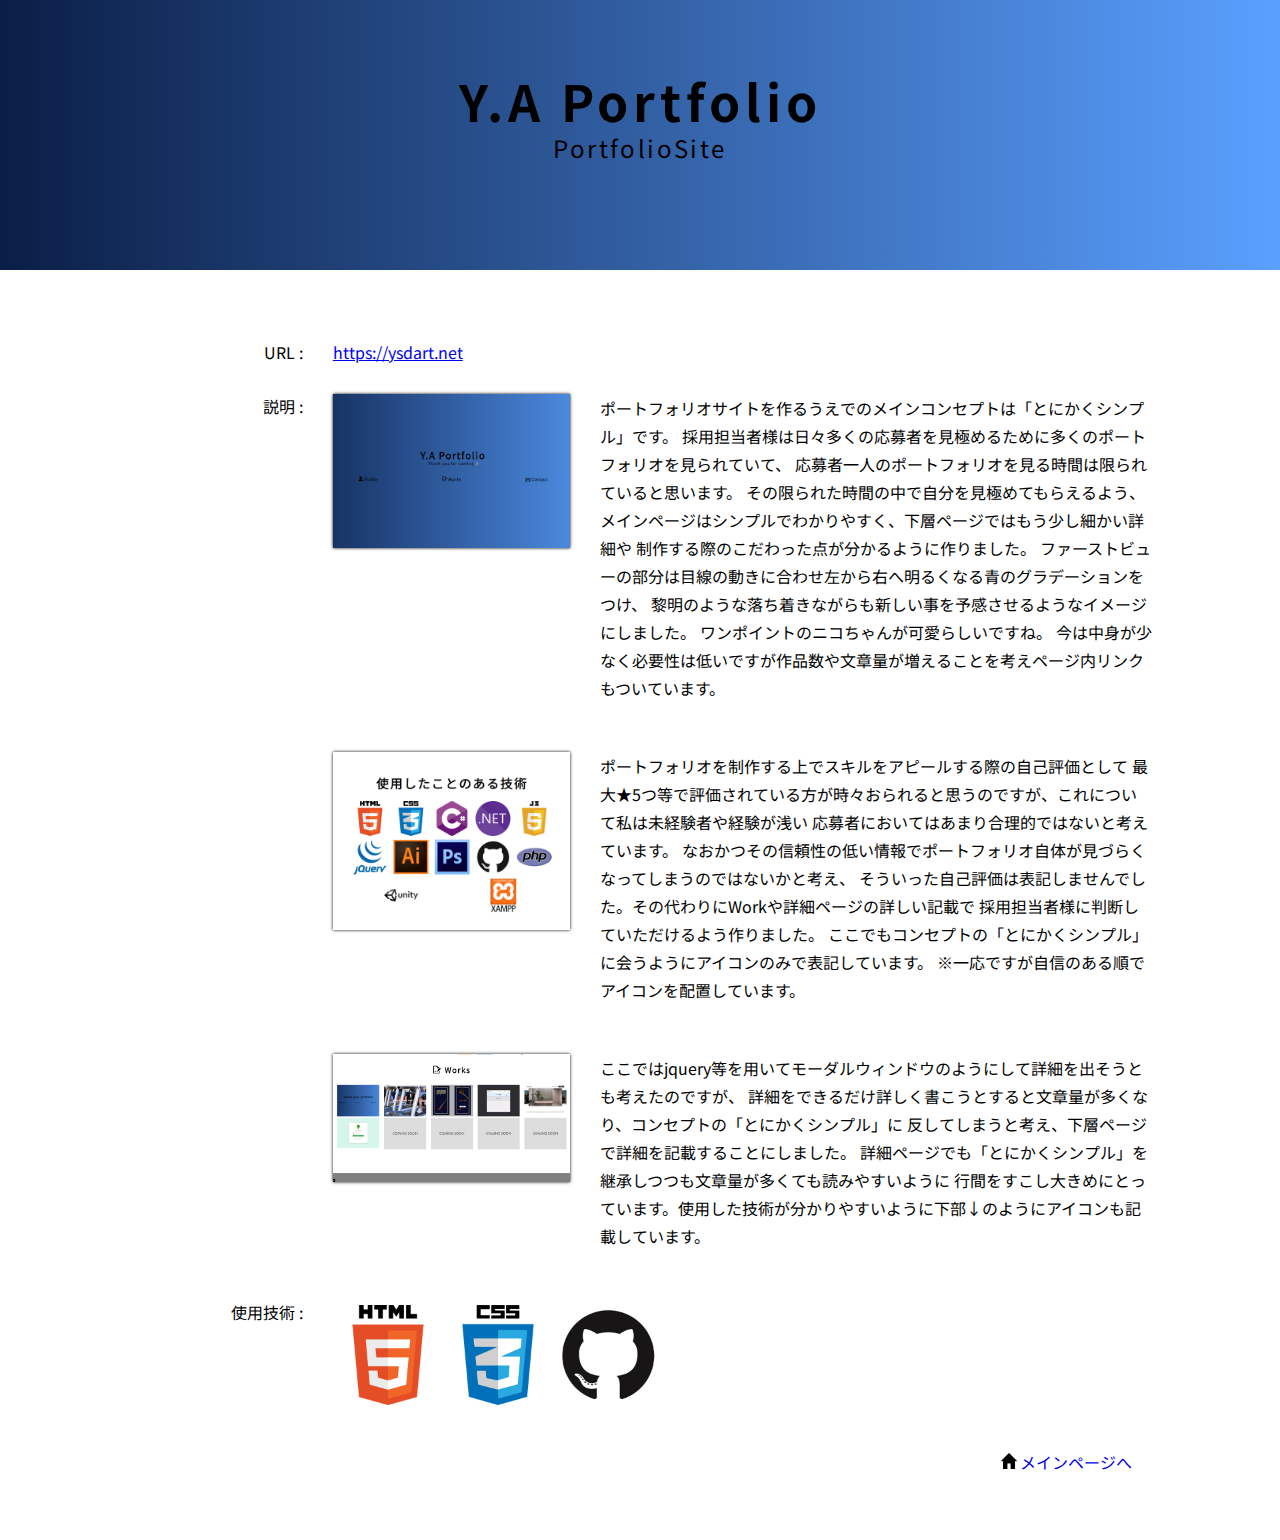
==== Portfolio01.html @ 57b86f24 "Add files via upload" ====
<!DOCTYPE html>
<html lang="ja">
<head>
    <meta charset="UTF-8">
    <meta name="viewport" content="width=device-width, initial-scale=1.0">
    <link rel="stylesheet" href="css/reset.css">
    <link rel="stylesheet" href="css/Portfolio01.css">
    <link href="https://fonts.googleapis.com/css2?family=Noto+Sans+JP&display=swap" rel="stylesheet">
    <title>PortfolioSite</title>
</head>
<body>
    <header class="header">
        <div class="inner">
            <div class="headerTitle">
              <div class="mainTitle">Y.A Portfolio</div>
              <div class="subTitle">PortfolioSite</div>
            </div>
        </div>
    </header>
    <section>
        <div class="mainFlex">
            <div class="url left">URL :</div>
            <div class="urlContent right"><a href="https://ysdart.net">https://ysdart.net</a></div>
        </div>
        <div class="mainFlex">
            <div class="discription left">説明 :</div>
            <div class="discriptionContent right">
                <div class="leftContent"><img src="images/portfolio2.png" alt=""></div>
                <div class="rightContent">
                    ポートフォリオサイトを作るうえでのメインコンセプトは「とにかくシンプル」です。
                    採用担当者様は日々多くの応募者を見極めるために多くのポートフォリオを見られていて、
                    応募者一人のポートフォリオを見る時間は限られていると思います。
                    その限られた時間の中で自分を見極めてもらえるよう、
                    メインページはシンプルでわかりやすく、下層ページではもう少し細かい詳細や
                    制作する際のこだわった点が分かるように作りました。
                    ファーストビューの部分は目線の動きに合わせ左から右へ明るくなる青のグラデーションをつけ、
                    黎明のような落ち着きながらも新しい事を予感させるようなイメージにしました。
                    ワンポイントのニコちゃんが可愛らしいですね。
                    今は中身が少なく必要性は低いですが作品数や文章量が増えることを考えページ内リンクもついています。
                </div>
            </div>
        </div>
        <div class="mainFlex">
            <div class="discription left"></div>
            <div class="discriptionContent right">
                <div class="leftContent"><img src="images/skillPoint.png" alt=""></div>
                <div class="rightContent">
                    ポートフォリオを制作する上でスキルをアピールする際の自己評価として
                    最大★5つ等で評価されている方が時々おられると思うのですが、これについて私は未経験者や経験が浅い
                    応募者においてはあまり合理的ではないと考えています。
                    なおかつその信頼性の低い情報でポートフォリオ自体が見づらくなってしまうのではないかと考え、
                    そういった自己評価は表記しませんでした。その代わりにWorkや詳細ページの詳しい記載で
                    採用担当者様に判断していただけるよう作りました。
                    ここでもコンセプトの「とにかくシンプル」に会うようにアイコンのみで表記しています。
                    ※一応ですが自信のある順でアイコンを配置しています。

                </div>
            </div>
        </div>
        <div class="mainFlex">
            <div class="discription left"></div>
            <div class="discriptionContent right">
                <div class="leftContent"><img src="images/workPoint2.png" alt=""></div>
                <div class="rightContent">
                    ここではjquery等を用いてモーダルウィンドウのようにして詳細を出そうとも考えたのですが、
                    詳細をできるだけ詳しく書こうとすると文章量が多くなり、コンセプトの「とにかくシンプル」に
                    反してしまうと考え、下層ページで詳細を記載することにしました。
                    詳細ページでも「とにかくシンプル」を継承しつつも文章量が多くても読みやすいように
                    行間をすこし大きめにとっています。使用した技術が分かりやすいように下部↓のようにアイコンも記載しています。
                </div>
            </div>
        </div>
        <div class="mainFlex">
            <div class="skill left">使用技術 :</div>
            <div class="skillContent right">
                <img src="images/html.png" alt="">
                <img src="images/css.png" alt="">
                <img src="images/github.png" alt="">
            </div>
        </div>
        <a href="https://ysdart.github.io" class="home"><div>メインページへ</div></a>
    </section>
</body>
</html>
---- css/Portfolio01.css ----
body {
  font-family: 'Noto Sans JP', sans-serif;
}

body::-webkit-scrollbar {
  display: none;
}

body section {
  width: 80vw;
  margin: 70px auto;
  padding-bottom: 30px;
}

body section .home {
  float: right;
  padding: 10px 20px;
}

body section .home::before {
  content: "";
  display: inline-block;
  width: 1em;
  height: 1em;
  margin-right: 0.2em;
  background: url(../images/home.png) no-repeat;
  background-size: contain;
}

body section .home div {
  display: inline-block;
}

.header {
  display: -webkit-box;
  display: -ms-flexbox;
  display: flex;
  -webkit-box-orient: vertical;
  -webkit-box-direction: normal;
      -ms-flex-direction: column;
          flex-direction: column;
  -webkit-box-pack: center;
      -ms-flex-pack: center;
          justify-content: center;
  height: 30vh;
  background: -webkit-gradient(linear, left top, right top, from(#0a1e46), to(#5aa0ff));
  background: linear-gradient(90deg, #0a1e46, #5aa0ff);
}

.header .headerTitle {
  margin-bottom: 30px;
  text-align: center;
}

.header .headerTitle .mainTitle {
  font-weight: bold;
  font-size: 50px;
  line-height: 1;
  letter-spacing: .1em;
}

.header .headerTitle .subTitle {
  font-size: 24px;
  margin-top: 5px;
  letter-spacing: .1em;
}

section .mainFlex {
  display: -webkit-box;
  display: -ms-flexbox;
  display: flex;
  -webkit-box-pack: center;
      -ms-flex-pack: center;
          justify-content: center;
  margin-bottom: 30px;
}

section .mainFlex .left {
  width: 20%;
  text-align: right;
  padding-right: 30px;
}

section .mainFlex .right {
  width: 80%;
}

section .mainFlex .discriptionContent {
  display: -webkit-box;
  display: -ms-flexbox;
  display: flex;
  -webkit-box-pack: center;
      -ms-flex-pack: center;
          justify-content: center;
  margin-bottom: 20px;
}

section .mainFlex .discriptionContent .leftContent {
  width: 30%;
}

section .mainFlex .discriptionContent .leftContent img {
  -webkit-box-shadow: black 0px 0px 3px 0px;
          box-shadow: black 0px 0px 3px 0px;
}

section .mainFlex .discriptionContent .rightContent {
  width: 70%;
  margin-left: 30px;
  line-height: 1.75;
}

section .mainFlex .skillContent {
  display: -webkit-box;
  display: -ms-flexbox;
  display: flex;
  -webkit-box-pack: left;
      -ms-flex-pack: left;
          justify-content: left;
}

section .mainFlex .skillContent img {
  height: 100px;
  margin: 5px;
}
/*# sourceMappingURL=Portfolio01.css.map */
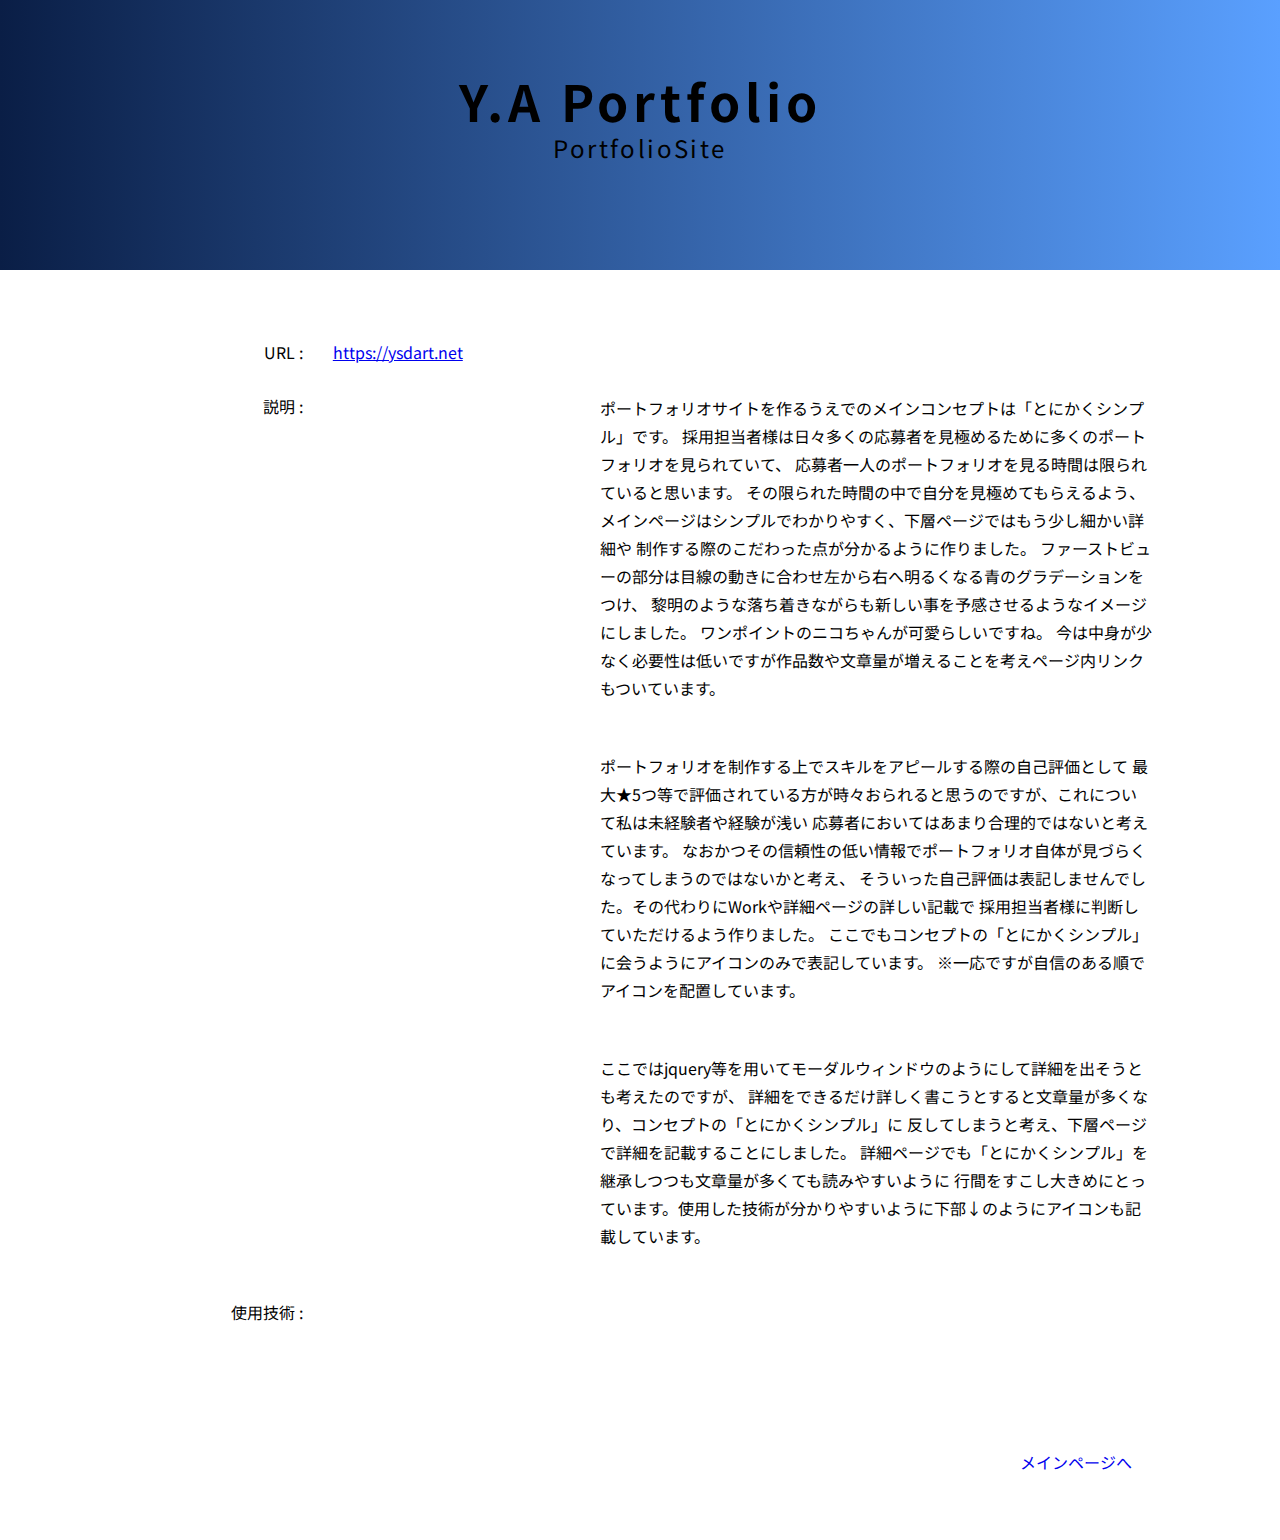
==== commit 681bb2d9: "むり！！" ====
--- a/Portfolio01.html
+++ b/Portfolio01.html
@@ -1,84 +1,97 @@
 <!DOCTYPE html>
 <html lang="ja">
-<head>
-    <meta charset="UTF-8">
-    <meta name="viewport" content="width=device-width, initial-scale=1.0">
-    <link rel="stylesheet" href="css/reset.css">
-    <link rel="stylesheet" href="css/Portfolio01.css">
-    <link href="https://fonts.googleapis.com/css2?family=Noto+Sans+JP&display=swap" rel="stylesheet">
+  <head>
+    <meta charset="UTF-8" />
+    <meta name="viewport" content="width=device-width, initial-scale=1.0" />
+    <link rel="stylesheet" href="css/reset.css" />
+    <link rel="stylesheet" href="css/Portfolio01.css" />
+    <link rel="stylesheet" href="css/responsive-p.css" />
+    <link
+      href="https://fonts.googleapis.com/css2?family=Noto+Sans+JP&display=swap"
+      rel="stylesheet"
+    />
     <title>PortfolioSite</title>
-</head>
-<body>
+  </head>
+  <body>
     <header class="header">
-        <div class="inner">
-            <div class="headerTitle">
-              <div class="mainTitle">Y.A Portfolio</div>
-              <div class="subTitle">PortfolioSite</div>
-            </div>
+      <div class="inner">
+        <div class="headerTitle">
+          <div class="mainTitle">Y.A Portfolio</div>
+          <div class="subTitle">PortfolioSite</div>
         </div>
+      </div>
     </header>
     <section>
-        <div class="mainFlex">
-            <div class="url left">URL :</div>
-            <div class="urlContent right"><a href="https://ysdart.net">https://ysdart.net</a></div>
+      <div class="mainFlex">
+        <div class="url left">URL :</div>
+        <div class="urlContent right">
+          <a href="https://ysdart.net">https://ysdart.net</a>
         </div>
-        <div class="mainFlex">
-            <div class="discription left">説明 :</div>
-            <div class="discriptionContent right">
-                <div class="leftContent"><img src="images/portfolio2.png" alt=""></div>
-                <div class="rightContent">
-                    ポートフォリオサイトを作るうえでのメインコンセプトは「とにかくシンプル」です。
-                    採用担当者様は日々多くの応募者を見極めるために多くのポートフォリオを見られていて、
-                    応募者一人のポートフォリオを見る時間は限られていると思います。
-                    その限られた時間の中で自分を見極めてもらえるよう、
-                    メインページはシンプルでわかりやすく、下層ページではもう少し細かい詳細や
-                    制作する際のこだわった点が分かるように作りました。
-                    ファーストビューの部分は目線の動きに合わせ左から右へ明るくなる青のグラデーションをつけ、
-                    黎明のような落ち着きながらも新しい事を予感させるようなイメージにしました。
-                    ワンポイントのニコちゃんが可愛らしいですね。
-                    今は中身が少なく必要性は低いですが作品数や文章量が増えることを考えページ内リンクもついています。
-                </div>
-            </div>
+      </div>
+      <div class="mainFlex">
+        <div class="discription left">説明 :</div>
+        <div class="discriptionContent right">
+          <div class="leftContent">
+            <img src="images/portfolio2.png" alt="" />
+          </div>
+          <div class="rightContent">
+            ポートフォリオサイトを作るうえでのメインコンセプトは「とにかくシンプル」です。
+            採用担当者様は日々多くの応募者を見極めるために多くのポートフォリオを見られていて、
+            応募者一人のポートフォリオを見る時間は限られていると思います。
+            その限られた時間の中で自分を見極めてもらえるよう、
+            メインページはシンプルでわかりやすく、下層ページではもう少し細かい詳細や
+            制作する際のこだわった点が分かるように作りました。
+            ファーストビューの部分は目線の動きに合わせ左から右へ明るくなる青のグラデーションをつけ、
+            黎明のような落ち着きながらも新しい事を予感させるようなイメージにしました。
+            ワンポイントのニコちゃんが可愛らしいですね。
+            今は中身が少なく必要性は低いですが作品数や文章量が増えることを考えページ内リンクもついています。
+          </div>
         </div>
-        <div class="mainFlex">
-            <div class="discription left"></div>
-            <div class="discriptionContent right">
-                <div class="leftContent"><img src="images/skillPoint.png" alt=""></div>
-                <div class="rightContent">
-                    ポートフォリオを制作する上でスキルをアピールする際の自己評価として
-                    最大★5つ等で評価されている方が時々おられると思うのですが、これについて私は未経験者や経験が浅い
-                    応募者においてはあまり合理的ではないと考えています。
-                    なおかつその信頼性の低い情報でポートフォリオ自体が見づらくなってしまうのではないかと考え、
-                    そういった自己評価は表記しませんでした。その代わりにWorkや詳細ページの詳しい記載で
-                    採用担当者様に判断していただけるよう作りました。
-                    ここでもコンセプトの「とにかくシンプル」に会うようにアイコンのみで表記しています。
-                    ※一応ですが自信のある順でアイコンを配置しています。
-
-                </div>
-            </div>
+      </div>
+      <div class="mainFlex">
+        <div class="discription left"></div>
+        <div class="discriptionContent right">
+          <div class="leftContent">
+            <img src="images/skillPoint.png" alt="" />
+          </div>
+          <div class="rightContent">
+            ポートフォリオを制作する上でスキルをアピールする際の自己評価として
+            最大★5つ等で評価されている方が時々おられると思うのですが、これについて私は未経験者や経験が浅い
+            応募者においてはあまり合理的ではないと考えています。
+            なおかつその信頼性の低い情報でポートフォリオ自体が見づらくなってしまうのではないかと考え、
+            そういった自己評価は表記しませんでした。その代わりにWorkや詳細ページの詳しい記載で
+            採用担当者様に判断していただけるよう作りました。
+            ここでもコンセプトの「とにかくシンプル」に会うようにアイコンのみで表記しています。
+            ※一応ですが自信のある順でアイコンを配置しています。
+          </div>
         </div>
-        <div class="mainFlex">
-            <div class="discription left"></div>
-            <div class="discriptionContent right">
-                <div class="leftContent"><img src="images/workPoint2.png" alt=""></div>
-                <div class="rightContent">
-                    ここではjquery等を用いてモーダルウィンドウのようにして詳細を出そうとも考えたのですが、
-                    詳細をできるだけ詳しく書こうとすると文章量が多くなり、コンセプトの「とにかくシンプル」に
-                    反してしまうと考え、下層ページで詳細を記載することにしました。
-                    詳細ページでも「とにかくシンプル」を継承しつつも文章量が多くても読みやすいように
-                    行間をすこし大きめにとっています。使用した技術が分かりやすいように下部↓のようにアイコンも記載しています。
-                </div>
-            </div>
+      </div>
+      <div class="mainFlex">
+        <div class="discription left"></div>
+        <div class="discriptionContent right">
+          <div class="leftContent">
+            <img src="images/workPoint2.png" alt="" />
+          </div>
+          <div class="rightContent">
+            ここではjquery等を用いてモーダルウィンドウのようにして詳細を出そうとも考えたのですが、
+            詳細をできるだけ詳しく書こうとすると文章量が多くなり、コンセプトの「とにかくシンプル」に
+            反してしまうと考え、下層ページで詳細を記載することにしました。
+            詳細ページでも「とにかくシンプル」を継承しつつも文章量が多くても読みやすいように
+            行間をすこし大きめにとっています。使用した技術が分かりやすいように下部↓のようにアイコンも記載しています。
+          </div>
         </div>
-        <div class="mainFlex">
-            <div class="skill left">使用技術 :</div>
-            <div class="skillContent right">
-                <img src="images/html.png" alt="">
-                <img src="images/css.png" alt="">
-                <img src="images/github.png" alt="">
-            </div>
+      </div>
+      <div class="mainFlex">
+        <div class="skill left">使用技術 :</div>
+        <div class="skillContent right">
+          <img src="images/html.png" alt="" />
+          <img src="images/css.png" alt="" />
+          <img src="images/github.png" alt="" />
         </div>
-        <a href="https://ysdart.github.io" class="home"><div>メインページへ</div></a>
+      </div>
+      <a href="https://ysdart.github.io" class="home"
+        ><div>メインページへ</div></a
+      >
     </section>
-</body>
+  </body>
 </html>
--- a/css/Portfolio01.css
+++ b/css/Portfolio01.css
@@ -1,5 +1,5 @@
 body {
-  font-family: 'Noto Sans JP', sans-serif;
+  font-family: "Noto Sans JP", sans-serif;
 }
 
 body::-webkit-scrollbar {
@@ -37,13 +37,19 @@
   display: flex;
   -webkit-box-orient: vertical;
   -webkit-box-direction: normal;
-      -ms-flex-direction: column;
-          flex-direction: column;
+  -ms-flex-direction: column;
+  flex-direction: column;
   -webkit-box-pack: center;
-      -ms-flex-pack: center;
-          justify-content: center;
+  -ms-flex-pack: center;
+  justify-content: center;
   height: 30vh;
-  background: -webkit-gradient(linear, left top, right top, from(#0a1e46), to(#5aa0ff));
+  background: -webkit-gradient(
+    linear,
+    left top,
+    right top,
+    from(#0a1e46),
+    to(#5aa0ff)
+  );
   background: linear-gradient(90deg, #0a1e46, #5aa0ff);
 }
 
@@ -56,13 +62,13 @@
   font-weight: bold;
   font-size: 50px;
   line-height: 1;
-  letter-spacing: .1em;
+  letter-spacing: 0.1em;
 }
 
 .header .headerTitle .subTitle {
   font-size: 24px;
   margin-top: 5px;
-  letter-spacing: .1em;
+  letter-spacing: 0.1em;
 }
 
 section .mainFlex {
@@ -70,8 +76,8 @@
   display: -ms-flexbox;
   display: flex;
   -webkit-box-pack: center;
-      -ms-flex-pack: center;
-          justify-content: center;
+  -ms-flex-pack: center;
+  justify-content: center;
   margin-bottom: 30px;
 }
 
@@ -90,8 +96,8 @@
   display: -ms-flexbox;
   display: flex;
   -webkit-box-pack: center;
-      -ms-flex-pack: center;
-          justify-content: center;
+  -ms-flex-pack: center;
+  justify-content: center;
   margin-bottom: 20px;
 }
 
@@ -101,7 +107,7 @@
 
 section .mainFlex .discriptionContent .leftContent img {
   -webkit-box-shadow: black 0px 0px 3px 0px;
-          box-shadow: black 0px 0px 3px 0px;
+  box-shadow: black 0px 0px 3px 0px;
 }
 
 section .mainFlex .discriptionContent .rightContent {
@@ -115,12 +121,12 @@
   display: -ms-flexbox;
   display: flex;
   -webkit-box-pack: left;
-      -ms-flex-pack: left;
-          justify-content: left;
+  -ms-flex-pack: left;
+  justify-content: left;
 }
 
 section .mainFlex .skillContent img {
   height: 100px;
   margin: 5px;
 }
-/*# sourceMappingURL=Portfolio01.css.map */+/*# sourceMappingURL=Portfolio01.css.map */
--- a/css/responsive-p.css
+++ b/css/responsive-p.css
@@ -0,0 +1,53 @@
+@media screen and (max-width: 959px) {
+  /* 959px以下に適用されるCSS（タブレット用） */
+  section .mainFlex .discriptionContent .leftContent {
+    width: 45%;
+  }
+  section .mainFlex .discriptionContent .rightContent {
+    width: 55%;
+  }
+}
+@media screen and (max-width: 480px) {
+  /* 480px以下に適用されるCSS（スマホ用） */
+  .header .headerTitle {
+    margin-top: 30px;
+  }
+  .header .headerTitle .mainTitle {
+    font-size: 36px;
+  }
+  .header .headerTitle .subTitle {
+    font-size: 24px;
+  }
+
+  section .mainFlex {
+    display: block;
+    margin: 0;
+  }
+  section .mainFlex .left {
+    display: none;
+  }
+
+  body section {
+    width: 90vw;
+    margin: 40px auto;
+  }
+
+  section .mainFlex {
+    display: block;
+    text-align: center;
+  }
+
+  section .mainFlex .discriptionContent {
+    display: block;
+    margin: 0 auto;
+  }
+
+  section .mainFlex .discriptionContent .leftContent {
+    width: 90%;
+  }
+
+  section .mainFlex .discriptionContent .rigthContent {
+    width: 90%;
+    margin: 0;
+  }
+}
